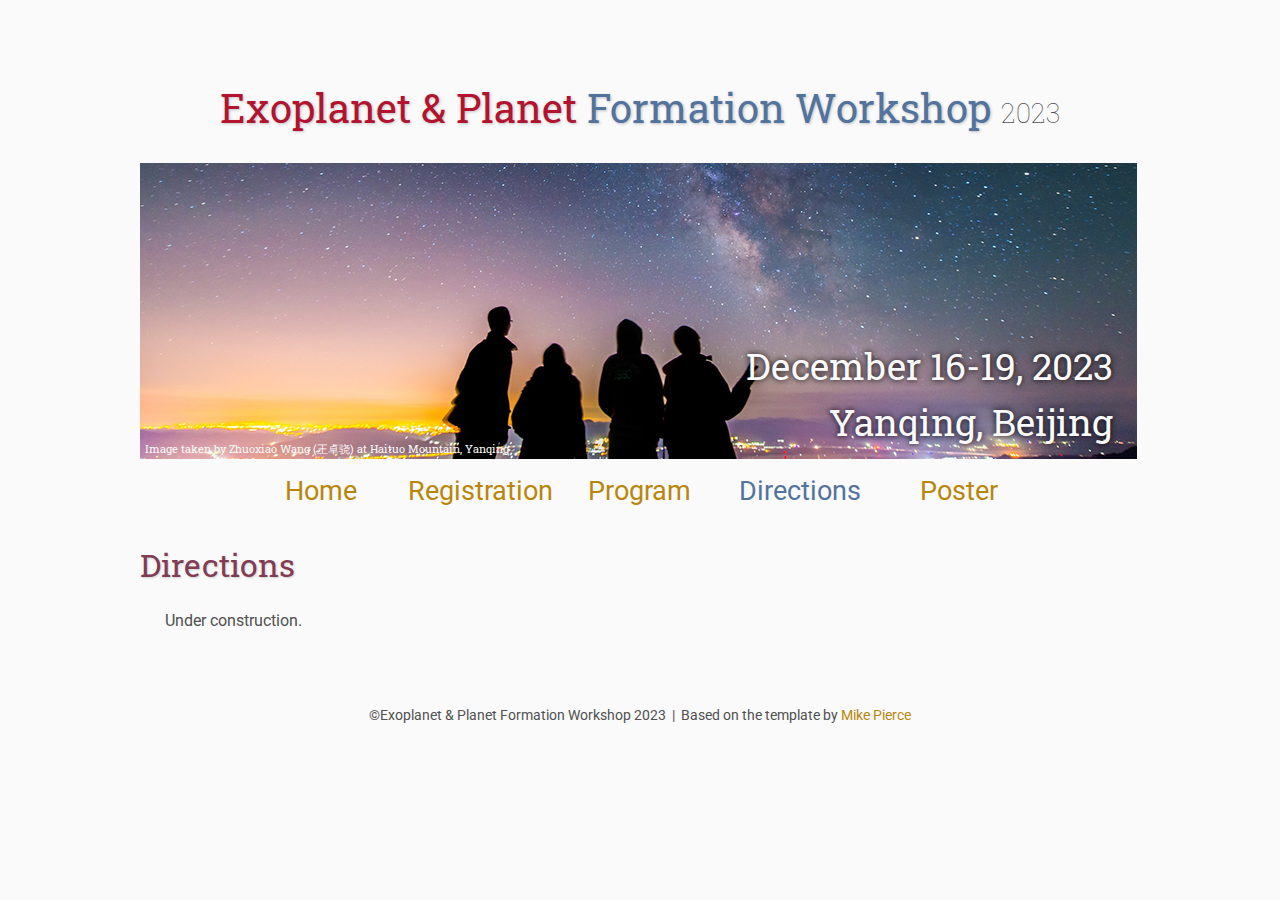
==== directions/index.html @ 1ad8c23f "add banner cite" ====
<!DOCTYPE html>
<html lang="en">
  <head>
    <meta http-equiv="content-type" content="text/html; charset=UTF-8">
    <base href="..">
    <link rel="shortcut icon" type="image/png" href="assets/favicon.png">
    <link rel="stylesheet" type="text/css" media="all" href="assets/main.css">
    <meta name="description" content="EPF2023">
    <meta name="resource-type" content="document">
    <meta name="distribution" content="global">
    <meta name="KeyWords" content="Conference">
    <title>Directions | EPF2023</title>
  </head>
  <body>
    <div class="banner"> <img src="assets/banner_yanqing.jpg" alt="EPF2023 Banner">
      <div class="top-left"> <span class="title1">Exoplanet &amp; Planet </span><span

          class="title2">Formation Workshop</span> <span class="year">2023</span>
      </div>
      <div class="bottom-right">&nbsp; December 16-19, 2023<br>
        Yanqing, Beijing</div>
      <div class="cite">Image taken by Zhuoxiao Wang (王卓骁) at Haituo Mountain, Yanqing</div>
    </div>
    <table class="navigation">
      <tbody>
        <tr>
          <td class="navigation"> <a title="Conference Home Page" href=".">Home</a>
          </td>
          <td class="navigation"> <a title="Register for the Conference" href="registration">Registration</a>
          </td>
          <td class="navigation"> <a title="Conference Program" href="program">Program</a>
          </td>
          <td class="navigation"> <a class="current" title="Directions to the Conference"

              href="directions">Directions</a> </td>
            <td class="navigation"> <a title="Conference Flyer" href="flyer">Poster</a>
            </td>
      </tbody>
    </table>
    <h2>Directions</h2>
    <p>Under construction.</p>
    <!--<iframe class="directions" src="https://www.google.com/maps/embed?pb=%211m18%211m12%211m3%211d134998.56138929052%212d-121.98776790326531%213d37.869213445646146%212m3%211f0%212f0%213f0%213m2%211i1024%212i768%214f13.1%213m3%211m2%211s0x808ff431db2f96d1%3A0x8b99d90a20aa67de%212sMt+Diablo%215e0%213m2%211sen%212sus%214v1561787340910%215m2%211sen%212sus"></iframe>
    --><footer> &#169;Exoplanet &amp; Planet Formation Workshop 2023 &nbsp;|&nbsp; Based
      on the template by <a href="https://github.com/mikepierce">Mike Pierce</a>
    </footer>
  </body>
</html>
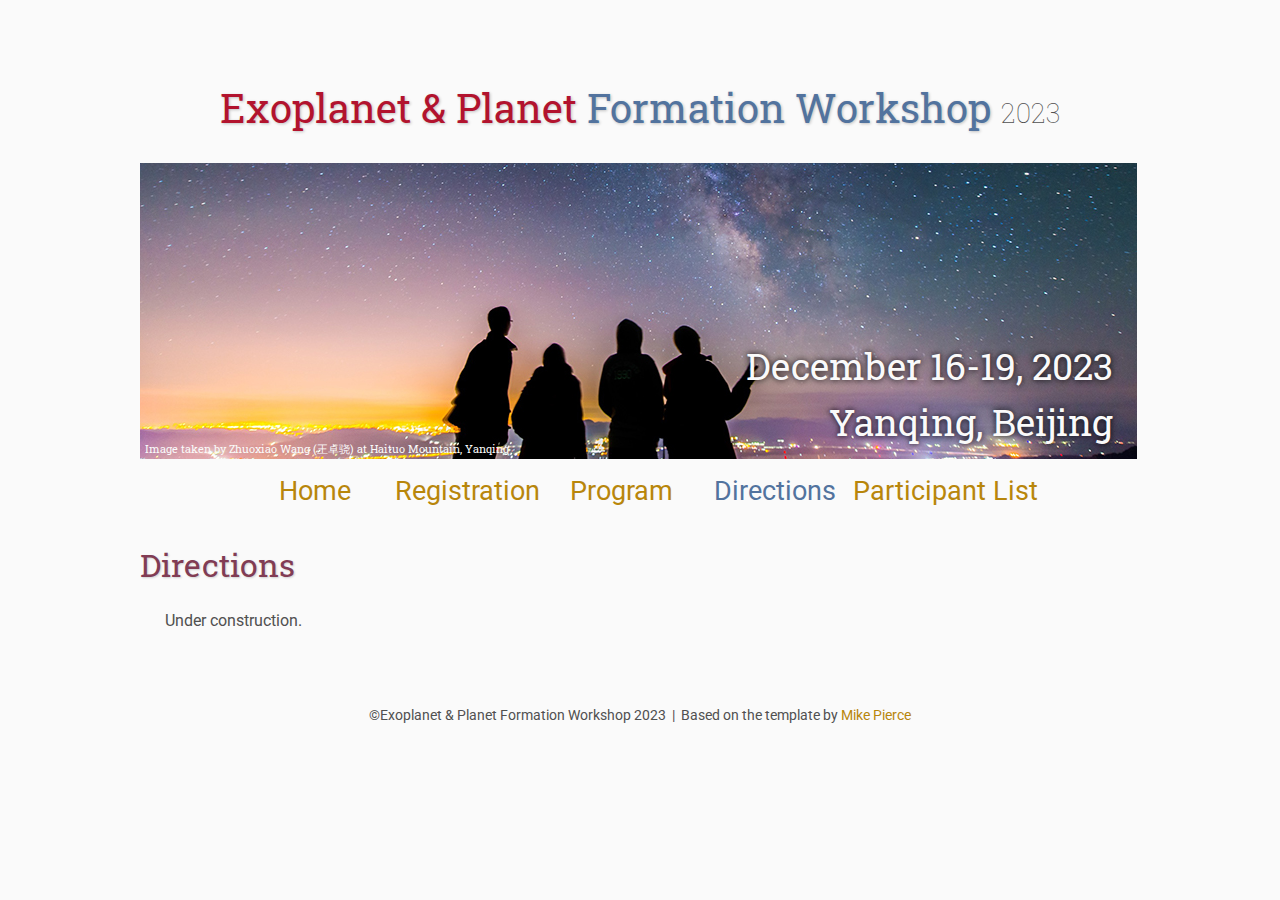
==== commit 7afd7855: "change poster navigation to Participant List" ====
--- a/directions/index.html
+++ b/directions/index.html
@@ -33,7 +33,7 @@
           <td class="navigation"> <a class="current" title="Directions to the Conference"
 
               href="directions">Directions</a> </td>
-            <td class="navigation"> <a title="Conference Flyer" href="flyer">Poster</a>
+            <td class="navigation"> <a title="Conference Flyer" href="flyer">Participant List</a>
             </td>
       </tbody>
     </table>
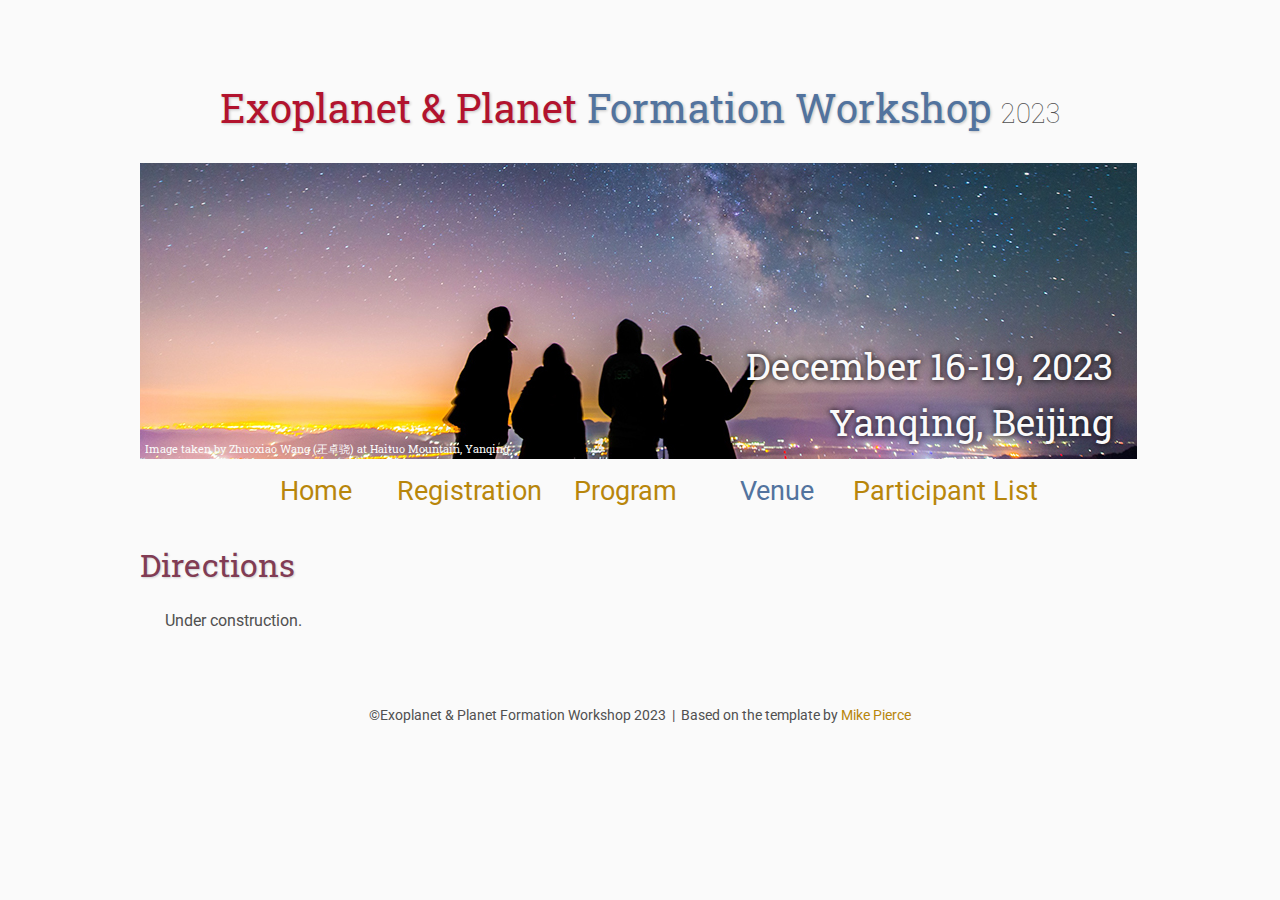
==== commit 9b52fb5e: "change navigation" ====
--- a/directions/index.html
+++ b/directions/index.html
@@ -5,11 +5,11 @@
     <base href="..">
     <link rel="shortcut icon" type="image/png" href="assets/favicon.png">
     <link rel="stylesheet" type="text/css" media="all" href="assets/main.css">
-    <meta name="description" content="EPF2023">
+    <meta name="Venue" content="EPF2023">
     <meta name="resource-type" content="document">
     <meta name="distribution" content="global">
     <meta name="KeyWords" content="Conference">
-    <title>Directions | EPF2023</title>
+    <title>Venue | EPF2023</title>
   </head>
   <body>
     <div class="banner"> <img src="assets/banner_yanqing.jpg" alt="EPF2023 Banner">
@@ -30,10 +30,10 @@
           </td>
           <td class="navigation"> <a title="Conference Program" href="program">Program</a>
           </td>
-          <td class="navigation"> <a class="current" title="Directions to the Conference"
+          <td class="navigation"> <a class="current" title="Venue of the Conference"
 
-              href="directions">Directions</a> </td>
-            <td class="navigation"> <a title="Conference Flyer" href="flyer">Participant List</a>
+              href="directions">Venue</a> </td>
+            <td class="navigation"> <a title="Conference Participant List" href="flyer">Participant List</a>
             </td>
       </tbody>
     </table>
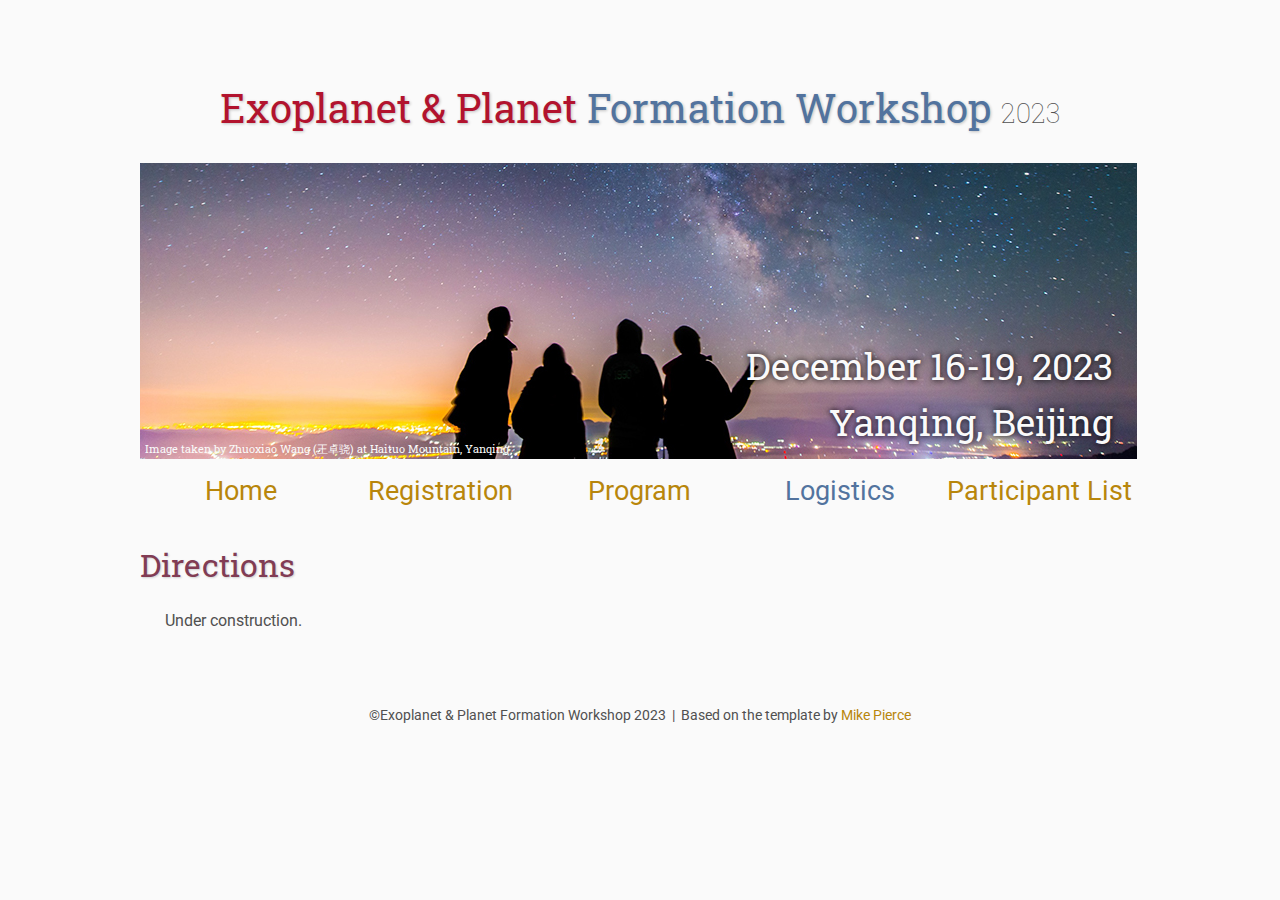
==== commit 52e89fe9: "change navigation name and add space(speaker)" ====
--- a/directions/index.html
+++ b/directions/index.html
@@ -30,9 +30,9 @@
           </td>
           <td class="navigation"> <a title="Conference Program" href="program">Program</a>
           </td>
-          <td class="navigation"> <a class="current" title="Venue of the Conference"
+          <td class="navigation"> <a class="current" title="Logistics of the Conference"
 
-              href="directions">Venue</a> </td>
+              href="directions">Logistics</a> </td>
             <td class="navigation"> <a title="Conference Participant List" href="flyer">Participant List</a>
             </td>
       </tbody>
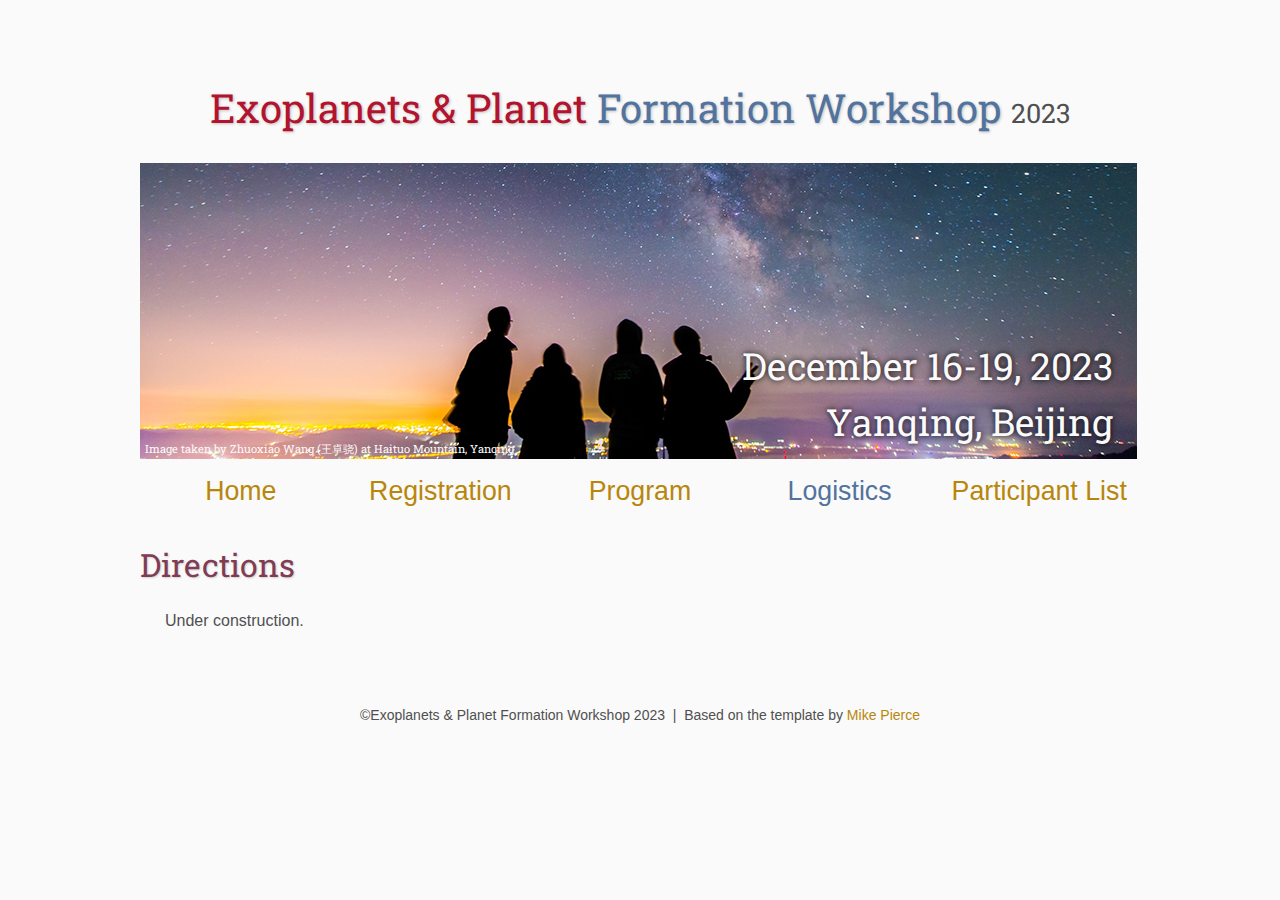
==== commit a0ae8aa3: "update conference name" ====
--- a/directions/index.html
+++ b/directions/index.html
@@ -13,7 +13,7 @@
   </head>
   <body>
     <div class="banner"> <img src="assets/banner_yanqing.jpg" alt="EPF2023 Banner">
-      <div class="top-left"> <span class="title1">Exoplanet &amp; Planet </span><span
+      <div class="top-left"> <span class="title1">Exoplanets &amp; Planet </span><span
 
           class="title2">Formation Workshop</span> <span class="year">2023</span>
       </div>
@@ -40,7 +40,7 @@
     <h2>Directions</h2>
     <p>Under construction.</p>
     <!--<iframe class="directions" src="https://www.google.com/maps/embed?pb=%211m18%211m12%211m3%211d134998.56138929052%212d-121.98776790326531%213d37.869213445646146%212m3%211f0%212f0%213f0%213m2%211i1024%212i768%214f13.1%213m3%211m2%211s0x808ff431db2f96d1%3A0x8b99d90a20aa67de%212sMt+Diablo%215e0%213m2%211sen%212sus%214v1561787340910%215m2%211sen%212sus"></iframe>
-    --><footer> &#169;Exoplanet &amp; Planet Formation Workshop 2023 &nbsp;|&nbsp; Based
+    --><footer> &#169;Exoplanets &amp; Planet Formation Workshop 2023 &nbsp;|&nbsp; Based
       on the template by <a href="https://github.com/mikepierce">Mike Pierce</a>
     </footer>
   </body>
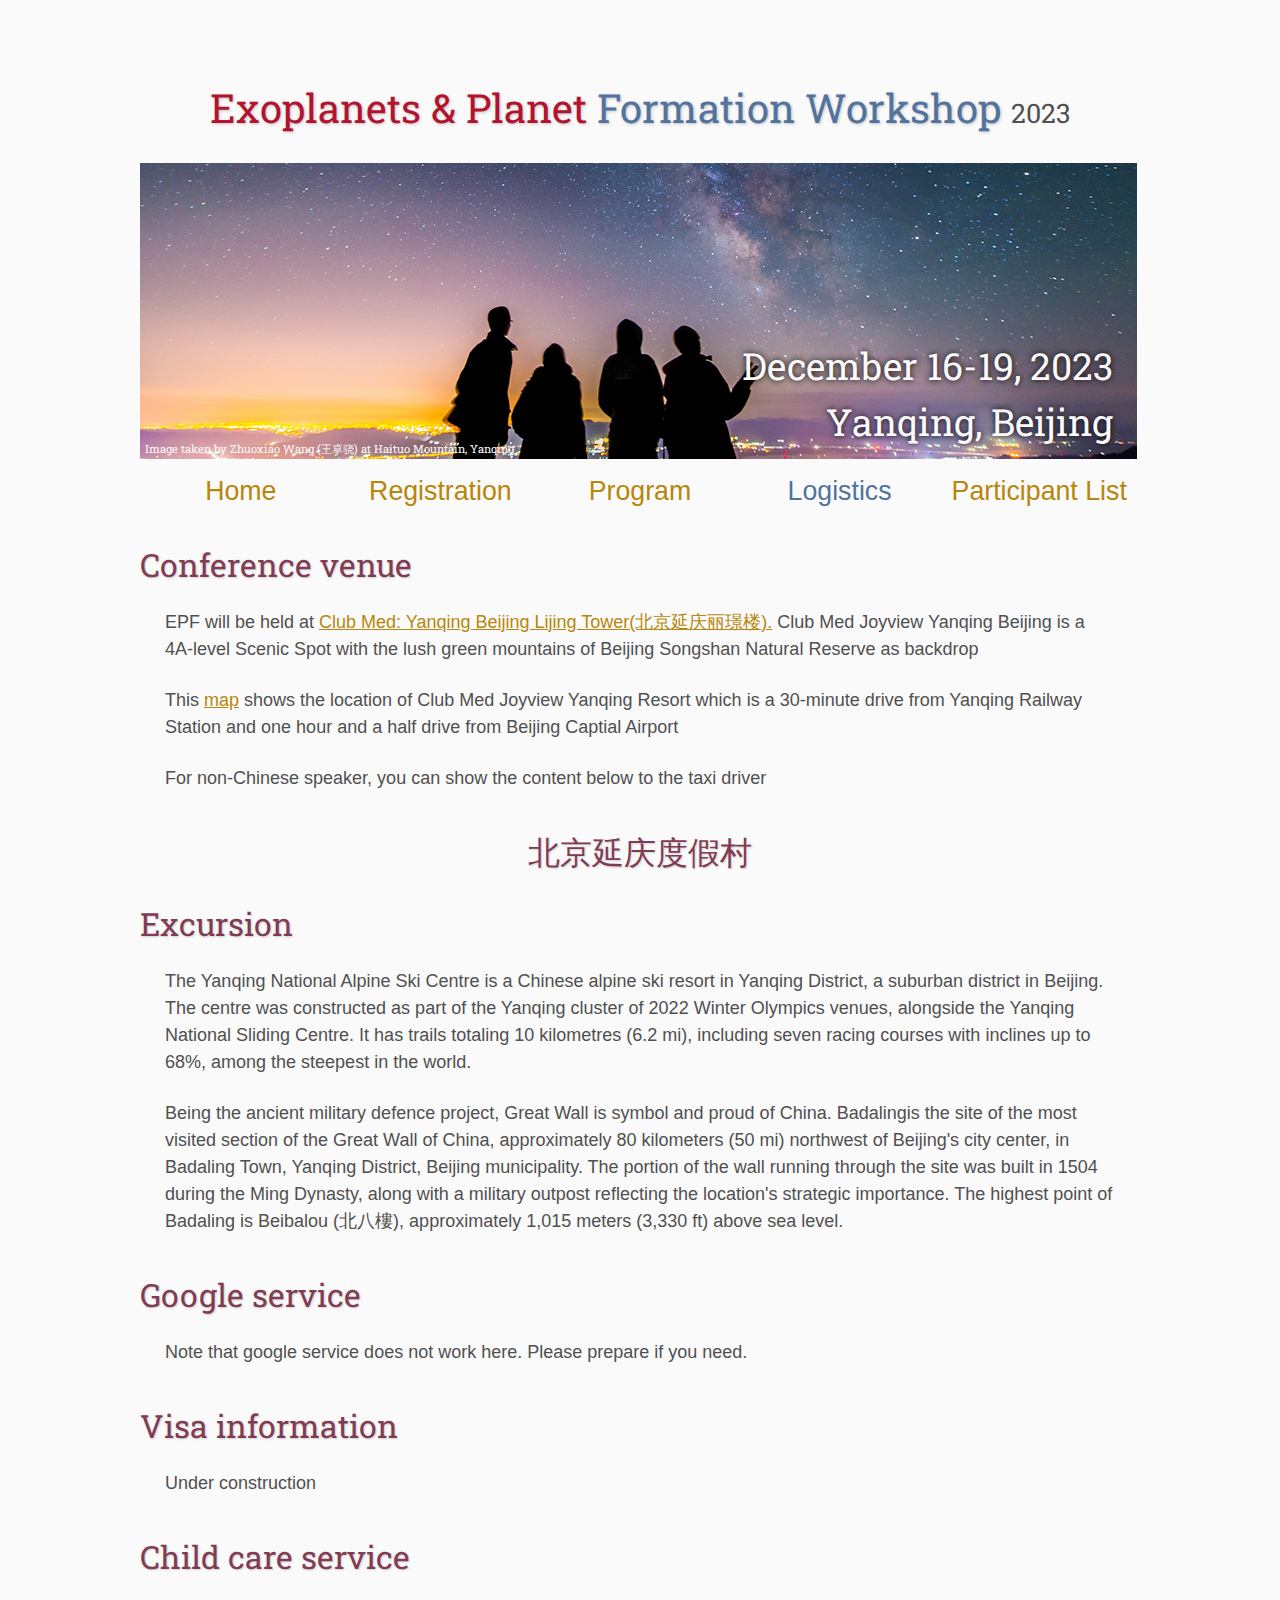
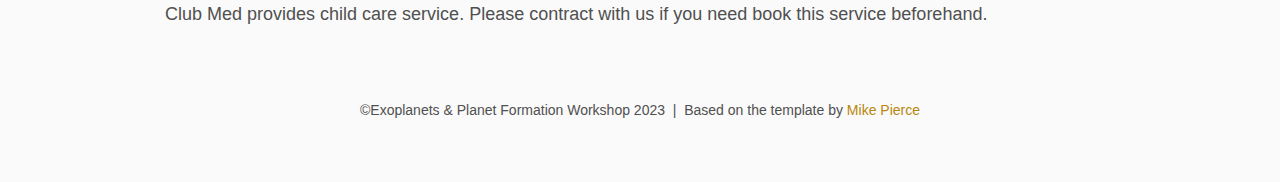
==== commit 8f721280: "update logistics page" ====
--- a/directions/index.html
+++ b/directions/index.html
@@ -37,8 +37,29 @@
             </td>
       </tbody>
     </table>
-    <h2>Directions</h2>
-    <p>Under construction.</p>
+    <h2>Conference venue</h2>
+    <p>EPF will be held at <a href="https://www.clubmed.com.cn/r/%E5%8C%97%E4%BA%AC%E5%BB%B6%E5%BA%86%E4%B8%BD%E7%92%9F%E6%A5%BC/y">Club Med: Yanqing Beijing Lijing Tower(北京延庆丽璟楼).</a> Club Med Joyview Yanqing Beijing
+       is a 4A-level Scenic Spot with the lush green mountains of Beijing Songshan Natural Reserve as backdrop</p>
+       <p>This <a href="https://goo.gl/maps/KJVpJbSoUanrZUDW8">map</a> shows the location of Club Med Joyview Yanqing Resort which is a 30-minute drive from Yanqing Railway Station
+         and one hour and a half drive from Beijing Captial Airport</p>
+        <p>For non-Chinese speaker, you can show the content below to the taxi driver</p>
+        <h2 style="text-align: center;">北京延庆度假村</h2>
+    <h2>Excursion</h2>
+    <p>The Yanqing National Alpine Ski Centre is a Chinese alpine ski resort in Yanqing District, 
+      a suburban district in Beijing. The centre was constructed as part of the Yanqing cluster of 2022 Winter Olympics venues, 
+      alongside the Yanqing National Sliding Centre. It has trails totaling 10 kilometres (6.2 mi), 
+      including seven racing courses with inclines up to 68%, among the steepest in the world.</p>
+    <p>Being the ancient military defence project, Great Wall is symbol and proud of China. Badalingis the site of the most visited section of the Great Wall of China, 
+      approximately 80 kilometers (50 mi) northwest of Beijing's city center, 
+      in Badaling Town, Yanqing District, Beijing municipality. 
+      The portion of the wall running through the site was built in 1504 during the Ming Dynasty, along with a military outpost reflecting the location's strategic importance. 
+      The highest point of Badaling is Beibalou (北八樓), approximately 1,015 meters (3,330 ft) above sea level.</p>
+    <h2>Google service</h2>
+    <p>Note that google service does not work here. Please prepare if you need.</p>
+    <h2>Visa information</h2>
+    <p>Under construction</p>
+    <h2>Child care service</h2>
+    <p>Club Med provides child care service. Please contract with us if you need book this service beforehand. </p>
     <!--<iframe class="directions" src="https://www.google.com/maps/embed?pb=%211m18%211m12%211m3%211d134998.56138929052%212d-121.98776790326531%213d37.869213445646146%212m3%211f0%212f0%213f0%213m2%211i1024%212i768%214f13.1%213m3%211m2%211s0x808ff431db2f96d1%3A0x8b99d90a20aa67de%212sMt+Diablo%215e0%213m2%211sen%212sus%214v1561787340910%215m2%211sen%212sus"></iframe>
     --><footer> &#169;Exoplanets &amp; Planet Formation Workshop 2023 &nbsp;|&nbsp; Based
       on the template by <a href="https://github.com/mikepierce">Mike Pierce</a>
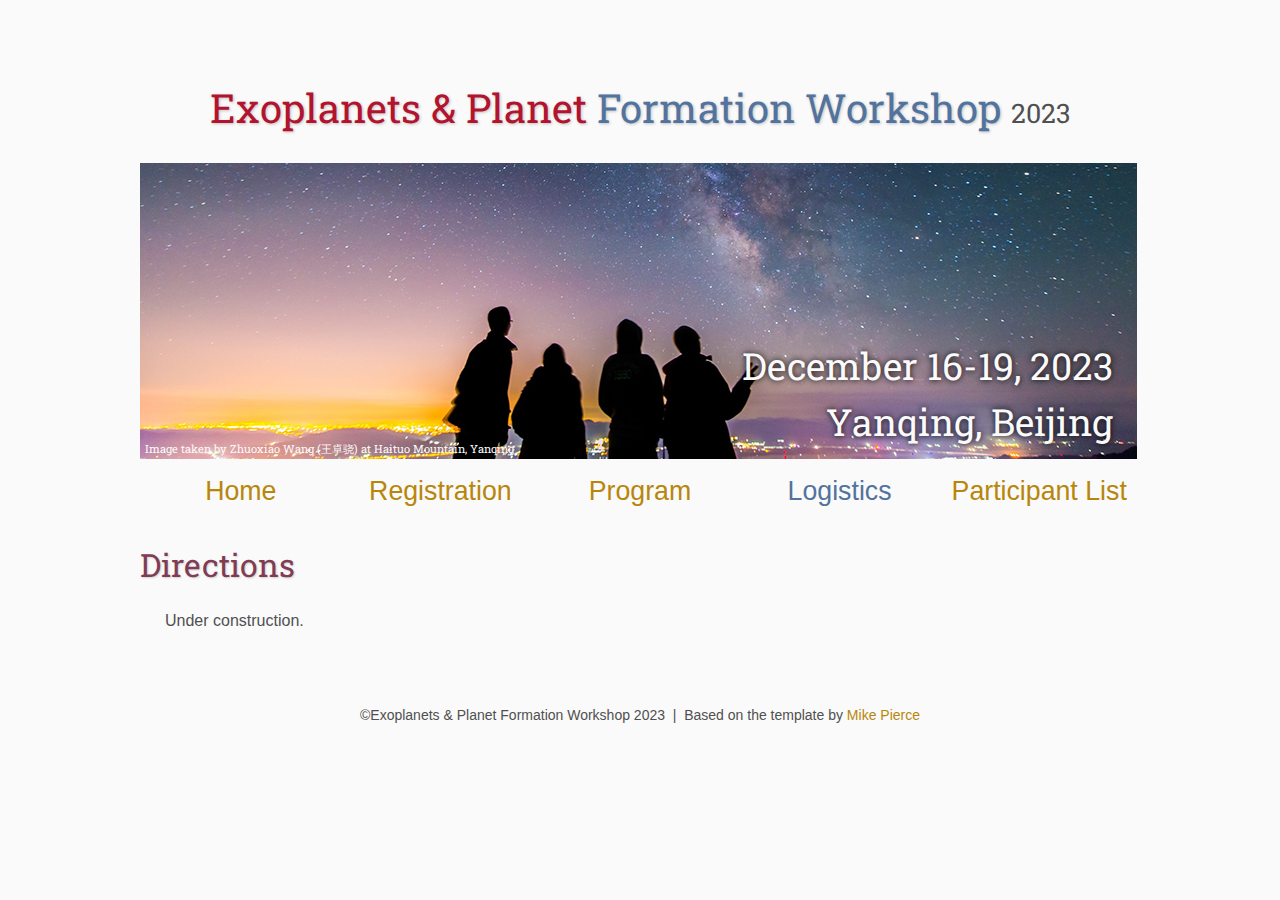
==== commit 9f4d17c5: "Revert "update logistics page"" ====
--- a/directions/index.html
+++ b/directions/index.html
@@ -37,29 +37,8 @@
             </td>
       </tbody>
     </table>
-    <h2>Conference venue</h2>
-    <p>EPF will be held at <a href="https://www.clubmed.com.cn/r/%E5%8C%97%E4%BA%AC%E5%BB%B6%E5%BA%86%E4%B8%BD%E7%92%9F%E6%A5%BC/y">Club Med: Yanqing Beijing Lijing Tower(北京延庆丽璟楼).</a> Club Med Joyview Yanqing Beijing
-       is a 4A-level Scenic Spot with the lush green mountains of Beijing Songshan Natural Reserve as backdrop</p>
-       <p>This <a href="https://goo.gl/maps/KJVpJbSoUanrZUDW8">map</a> shows the location of Club Med Joyview Yanqing Resort which is a 30-minute drive from Yanqing Railway Station
-         and one hour and a half drive from Beijing Captial Airport</p>
-        <p>For non-Chinese speaker, you can show the content below to the taxi driver</p>
-        <h2 style="text-align: center;">北京延庆度假村</h2>
-    <h2>Excursion</h2>
-    <p>The Yanqing National Alpine Ski Centre is a Chinese alpine ski resort in Yanqing District, 
-      a suburban district in Beijing. The centre was constructed as part of the Yanqing cluster of 2022 Winter Olympics venues, 
-      alongside the Yanqing National Sliding Centre. It has trails totaling 10 kilometres (6.2 mi), 
-      including seven racing courses with inclines up to 68%, among the steepest in the world.</p>
-    <p>Being the ancient military defence project, Great Wall is symbol and proud of China. Badalingis the site of the most visited section of the Great Wall of China, 
-      approximately 80 kilometers (50 mi) northwest of Beijing's city center, 
-      in Badaling Town, Yanqing District, Beijing municipality. 
-      The portion of the wall running through the site was built in 1504 during the Ming Dynasty, along with a military outpost reflecting the location's strategic importance. 
-      The highest point of Badaling is Beibalou (北八樓), approximately 1,015 meters (3,330 ft) above sea level.</p>
-    <h2>Google service</h2>
-    <p>Note that google service does not work here. Please prepare if you need.</p>
-    <h2>Visa information</h2>
-    <p>Under construction</p>
-    <h2>Child care service</h2>
-    <p>Club Med provides child care service. Please contract with us if you need book this service beforehand. </p>
+    <h2>Directions</h2>
+    <p>Under construction.</p>
     <!--<iframe class="directions" src="https://www.google.com/maps/embed?pb=%211m18%211m12%211m3%211d134998.56138929052%212d-121.98776790326531%213d37.869213445646146%212m3%211f0%212f0%213f0%213m2%211i1024%212i768%214f13.1%213m3%211m2%211s0x808ff431db2f96d1%3A0x8b99d90a20aa67de%212sMt+Diablo%215e0%213m2%211sen%212sus%214v1561787340910%215m2%211sen%212sus"></iframe>
     --><footer> &#169;Exoplanets &amp; Planet Formation Workshop 2023 &nbsp;|&nbsp; Based
       on the template by <a href="https://github.com/mikepierce">Mike Pierce</a>
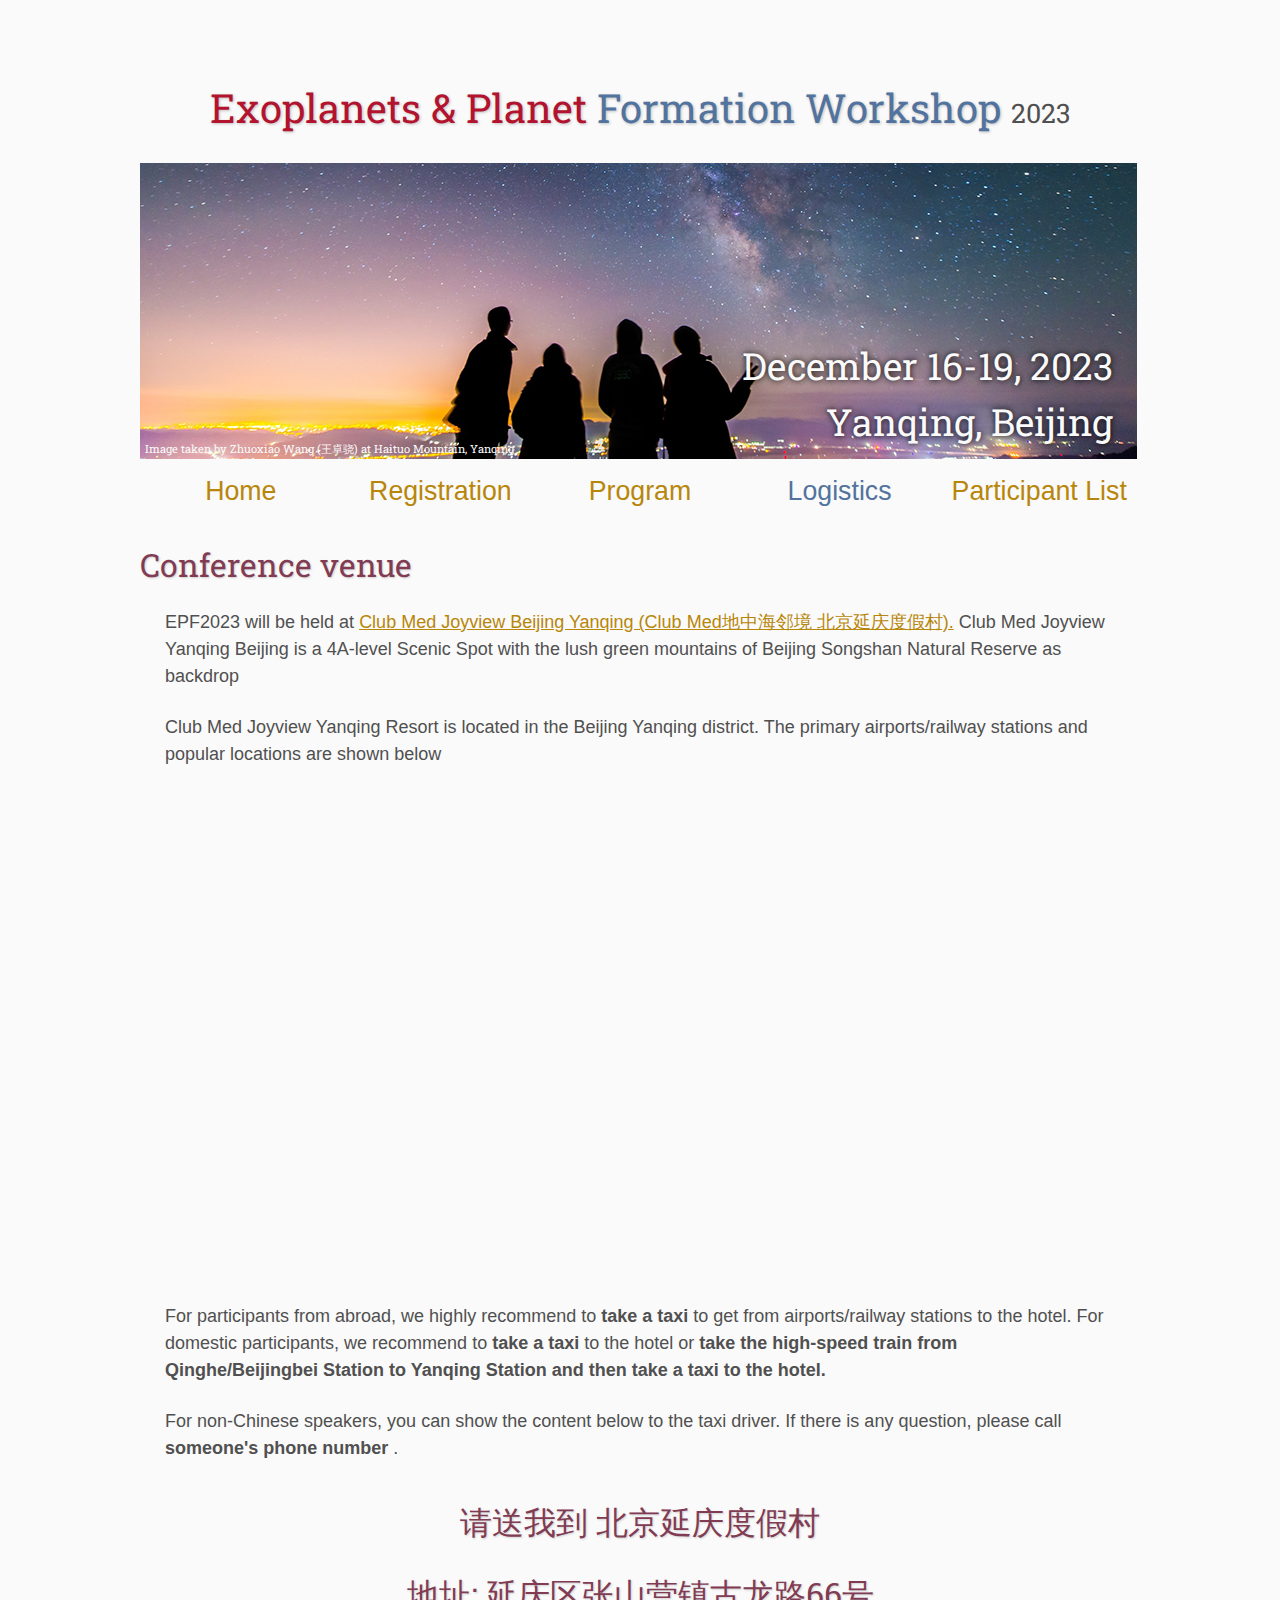
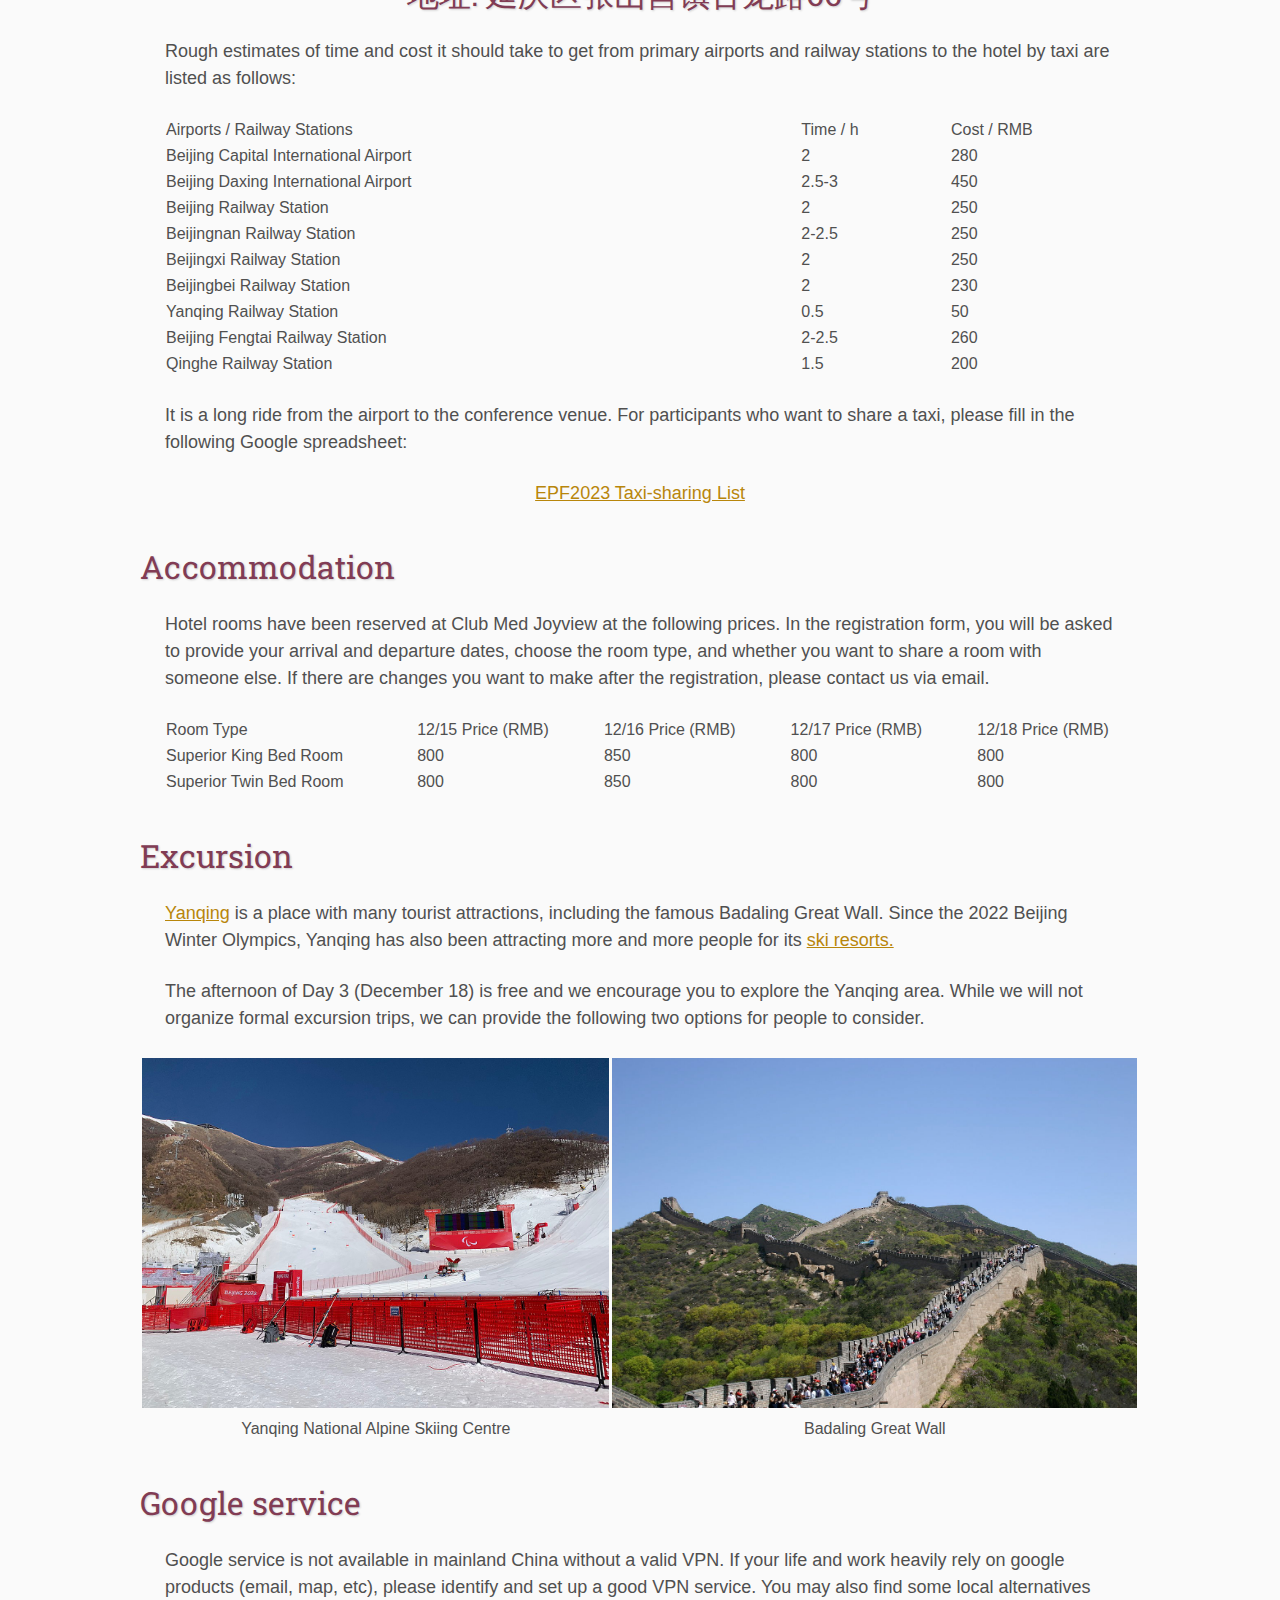
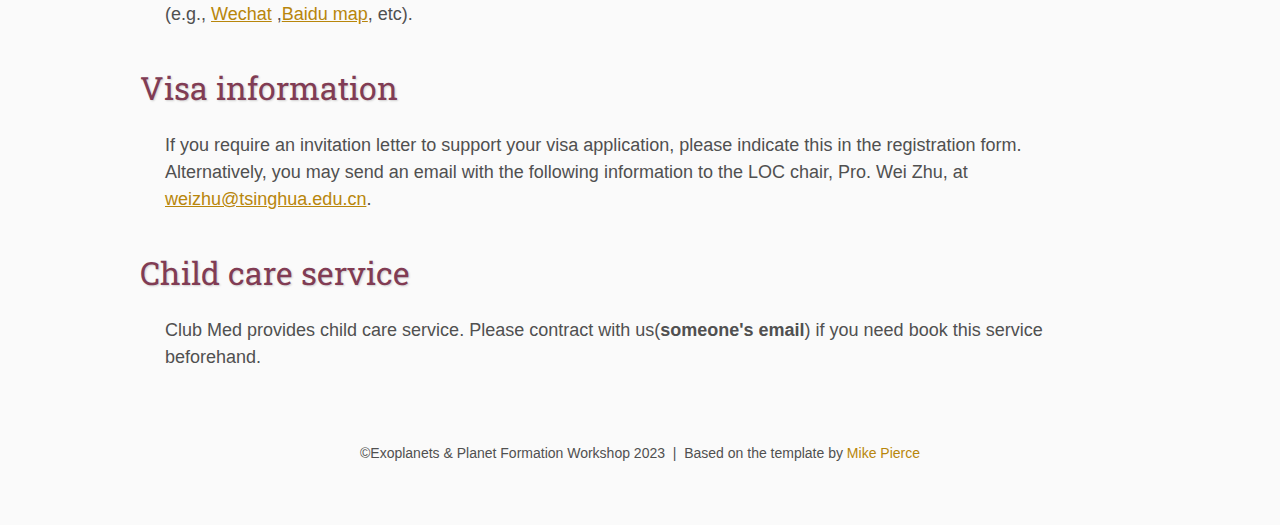
==== commit 2408b45c: "update logistic page" ====
--- a/directions/index.html
+++ b/directions/index.html
@@ -19,7 +19,8 @@
       </div>
       <div class="bottom-right">&nbsp; December 16-19, 2023<br>
         Yanqing, Beijing</div>
-      <div class="cite">Image taken by Zhuoxiao Wang (王卓骁) at Haituo Mountain, Yanqing</div>
+      <div class="cite">Image taken by Zhuoxiao Wang (王卓骁) at Haituo Mountain,
+        Yanqing</div>
     </div>
     <table class="navigation">
       <tbody>
@@ -33,15 +34,157 @@
           <td class="navigation"> <a class="current" title="Logistics of the Conference"
 
               href="directions">Logistics</a> </td>
-            <td class="navigation"> <a title="Conference Participant List" href="flyer">Participant List</a>
-            </td>
+          <td class="navigation"> <a title="Conference Participant List" href="flyer">Participant
+              List</a> </td>
+        </tr>
       </tbody>
     </table>
-    <h2>Directions</h2>
-    <p>Under construction.</p>
-    <!--<iframe class="directions" src="https://www.google.com/maps/embed?pb=%211m18%211m12%211m3%211d134998.56138929052%212d-121.98776790326531%213d37.869213445646146%212m3%211f0%212f0%213f0%213m2%211i1024%212i768%214f13.1%213m3%211m2%211s0x808ff431db2f96d1%3A0x8b99d90a20aa67de%212sMt+Diablo%215e0%213m2%211sen%212sus%214v1561787340910%215m2%211sen%212sus"></iframe>
-    --><footer> &#169;Exoplanets &amp; Planet Formation Workshop 2023 &nbsp;|&nbsp; Based
-      on the template by <a href="https://github.com/mikepierce">Mike Pierce</a>
-    </footer>
+    <h2>Conference venue</h2>
+    <p>EPF2023 will be held at <a href="https://www.clubmed.com.cn/r/yanqing-beijing-lejing-tower/y?locale=en-CN">
+      Club Med Joyview Beijing Yanqing (Club Med地中海邻境 北京延庆度假村).</a> Club Med Joyview Yanqing
+      Beijing is a 4A-level Scenic Spot with the lush green mountains of Beijing
+      Songshan Natural Reserve as backdrop</p>
+    <p>Club Med Joyview Yanqing Resort is located in the Beijing Yanqing district. 
+      The primary airports/railway stations and popular locations are shown below</p>
+      <div style="text-align: center;">
+        <iframe src="https://www.google.com/maps/d/embed?mid=1DGM9wN4paDkU815GKJxaIYU1a0vIBUc&ehbc=2E312F&noprof=1" 
+        width="640" height="480" ></iframe>
+      </div>
+    <p>For participants from abroad, we highly recommend to <strong>take a taxi</strong> to get from airports/railway stations to the hotel. 
+      For domestic participants, we recommend to <strong>take a taxi</strong>  to the hotel or <strong>take the high-speed train from Qinghe/Beijingbei 
+        Station to Yanqing Station and then take a taxi to the hotel.</strong> </p>
+      <p>For non-Chinese speakers, you can show the content below to the taxi driver. If there is any question, please call <strong>someone's phone number</strong> .</p>
+    <h2 style="text-align: center;">请送我到  北京延庆度假村</h2>
+    <h2 style="text-align: center;">地址: 延庆区张山营镇古龙路66号</h2>
+    <p>Rough estimates of time and cost it should take to get from primary airports and railway stations to the hotel by taxi are listed as follows:</p>
+    <table class="list">
+      <tr>
+        <th>Airports / Railway Stations</th>
+        <th>Time / h</th>
+        <th>Cost / RMB</th>
+      </tr>
+      <tr>
+        <td>Beijing Capital International Airport</td>
+        <td>2</td>
+        <td>280</td>
+      </tr>      <tr>
+        <td>Beijing Daxing International Airport</td>
+        <td>2.5-3</td>
+        <td>450</td>
+      </tr>
+      <tr>
+        <td>Beijing Railway Station</td>
+        <td>2</td>
+        <td>250</td>
+      </tr>
+      <tr>
+        <td>Beijingnan Railway Station</td>
+        <td>2-2.5</td>
+        <td>250</td>
+      </tr>
+      <tr>
+        <td>Beijingxi Railway Station</td>
+        <td>2</td>
+        <td>250</td>
+      </tr>
+      <tr>
+        <td>Beijingbei Railway Station</td>
+        <td>2</td>
+        <td>230</td>
+      </tr>
+      <tr>
+        <td>Yanqing Railway Station</td>
+        <td>0.5</td>
+        <td>50</td>
+      </tr>
+      <tr>
+        <td>Beijing Fengtai Railway Station</td>
+        <td>2-2.5</td>
+        <td>260</td>
+      </tr>
+      <tr>
+        <td>Qinghe Railway Station</td>
+        <td>1.5</td>
+        <td>200</td>
+      </tr>
+    </table>
+    <p>It is a long ride from the airport to the conference venue. 
+      For participants who want to share a taxi, please fill in the following Google spreadsheet:</p>
+      <p style="text-align: center;">
+        <a href="https://docs.google.com/spreadsheets/d/1FgjGejP26KZQwvFZYBmvslHb9lcBAMA_i5OCuKFnRiU/edit?usp=sharing">
+        EPF2023 Taxi-sharing List</a>
+      </p>
+    <h2>Accommodation</h2>
+    <p>Hotel rooms have been reserved at Club Med Joyview at the following prices. 
+      In the registration form, you will be asked to provide your arrival and departure dates, choose the room type, 
+      and whether you want to share a room with someone else. 
+      If there are changes you want to make after the registration, please contact us via email.</p>
+    <table class="list">
+      <tr>
+        <th>Room Type</th>
+        <th>12/15 Price (RMB)</th>
+        <th>12/16 Price (RMB)</th>
+        <th>12/17 Price (RMB)</th>
+        <th>12/18 Price (RMB)</th>
+      </tr>
+      <tr>
+        <td>Superior King Bed Room</td>
+        <td>800</td>
+        <td>850</td>
+        <td>800</td>
+        <td>800</td>
+      </tr>
+      <tr>
+        <td>Superior Twin Bed Room</td>
+        <td>800</td>
+        <td>850</td>
+        <td>800</td>
+        <td>800</td>
+      </tr>
+    </table>
+    <h2>Excursion</h2>
+    <p><a herf="https://en.wikipedia.org/wiki/Yanqing_District">Yanqing</a> is a place with many tourist attractions, 
+      including the famous Badaling Great Wall. Since the 2022 Beijing Winter Olympics, 
+      Yanqing has also been attracting more and more people for its <a href="https://en.wikipedia.org/wiki/Yanqing_National_Alpine_Skiing_Centre">ski resorts.</a></p>
+    <p>The afternoon of Day 3 (December 18) is free and we encourage you to explore the Yanqing area. 
+      While we will not organize formal excursion trips, 
+      we can provide the following two options for people to consider. </p>
+      <table>
+        <tr>
+          <td>
+            <a href="https://en.wikipedia.org/wiki/Yanqing_National_Alpine_Skiing_Centre">
+              <img src="assets/Yanqing.jpg" height="350px" alt="picture of Yanqing National Alpine Skiing Centre">
+            </a>
+          </td>
+          <td>
+            <a href="https://en.wikipedia.org/wiki/Yanqing_National_Alpine_Skiing_Centre">
+              <img src="assets/Badaling.jpg" height="350px" alt="picture of Badaling Great Wall">
+            </a>
+          </td>
+        </tr>
+        <tr>
+          <td class="note">
+              Yanqing National Alpine Skiing Centre
+          </td>
+          <td class="note">
+            Badaling Great Wall
+          </td>
+        </tr>
+      </table>
+    <h2>Google service</h2>
+    <p>Google service is not available in mainland China without a valid VPN. 
+      If your life and work heavily rely on google products (email, map, etc), 
+      please identify and set up a good VPN service. You may also find some local alternatives 
+      (e.g., <a href="https://www.wechat.com/us/">Wechat</a> ,<a href="https://maps.baidu.com/">Baidu map</a>, etc).</p>
+    <h2>Visa information</h2>
+    <p>If you require an invitation letter to support your visa application, 
+      please indicate this in the registration form. Alternatively, 
+      you may send an email with the following information to the LOC chair, Pro. Wei Zhu, at <a href="mailto:weizhu@tsinghua.edu.cn">weizhu@tsinghua.edu.cn</a>.</p>
+    <h2>Child care service</h2>
+    <p>Club Med provides child care service. Please contract with us(<strong>someone's email</strong>) if you need
+      book this service beforehand. </p>
+    <footer> ©Exoplanets &amp; Planet Formation Workshop 2023 &nbsp;|&nbsp;
+      Based on the template by <a href="https://github.com/mikepierce">Mike
+        Pierce</a> </footer>
   </body>
 </html>
